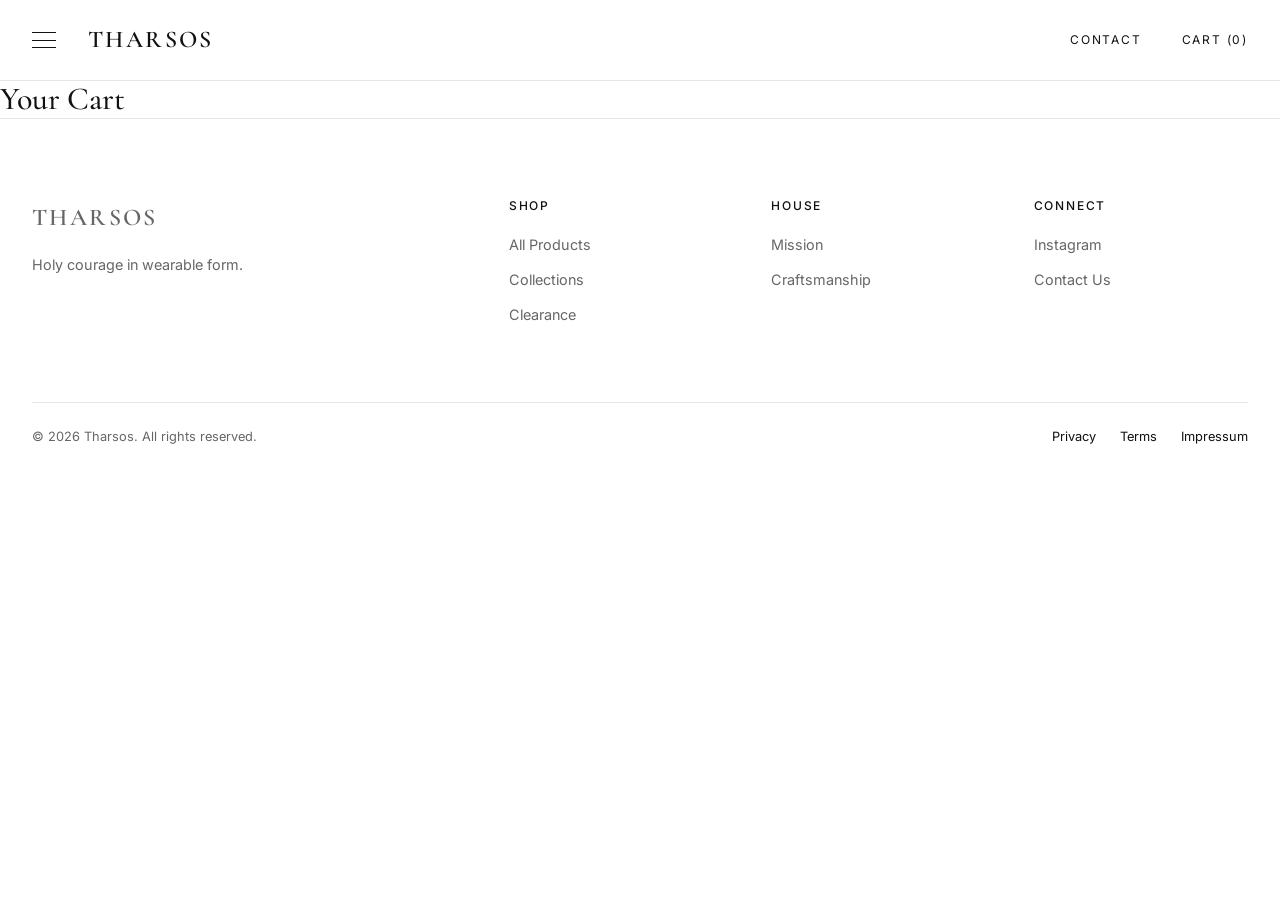
==== cart.html @ 40c073ef "Create cart.html" ====
<!DOCTYPE html>
<html lang="en">
<head>
  <meta charset="UTF-8">
  <meta name="viewport" content="width=device-width, initial-scale=1.0">
  <title>Cart — Tharsos</title>
  <link rel="preconnect" href="https://fonts.googleapis.com">
  <link rel="preconnect" href="https://fonts.gstatic.com" crossorigin>
  <link href="https://fonts.googleapis.com/css2?family=Cormorant+Garamond:ital,wght@0,400;0,500;0,600;1,400&family=Inter:wght@400;500&display=swap" rel="stylesheet">
  <link rel="stylesheet" href="style.css?v=12">
</head>
<body>
  <header class="header">
    <div class="header-inner">
      <button class="hamburger" id="hamburger" aria-label="Open navigation"><span></span><span></span><span></span></button>
      <a href="index.html" class="wordmark">THARSOS</a>
      <nav class="topnav">
        <a href="index.html">SHOP</a>
        <a href="collections.html">COLLECTIONS</a>
        <a href="mission.html">MISSION</a>
        <a href="#" id="nav-clearance" class="clearance" style="display:none;">CLEARANCE</a>
      </nav>
      <div class="header-right">
        <a href="#" class="wip-trigger">CONTACT</a>
        <a href="cart.html" class="cart">CART (<span id="cartCount">0</span>)</a>
      </div>
    </div>
  </header>

  <div class="overlay" id="overlay"></div>
  <aside class="sidebar" id="sidebar">
    <div class="sidebar-head"><span class="wordmark">THARSOS</span><button class="close" id="closeSidebar">&times;</button></div>
    <nav class="sidebar-nav">
      <a href="index.html">SHOP</a>
      <a href="collections.html">COLLECTIONS</a>
      <a href="mission.html">MISSION</a>
      <a href="#" id="side-clearance" class="clearance" style="display:none;">CLEARANCE</a>
      <a href="#" class="wip-trigger">CONTACT</a>
    </nav>
  </aside>

  <main class="cart-main">
    <div class="cart-container">
      <h1>Your Cart</h1>
      <div id="cart-items-container"></div>
      
      <div class="cart-summary" id="cart-summary" style="display:none;">
        <div class="cart-total-row">
          <span>Subtotal</span>
          <span id="cart-total-price">$0.00</span>
        </div>
        <p style="font-size: 0.8rem; color: var(--muted); margin-bottom: 24px;">Shipping and taxes calculated at checkout.</p>
        <button class="btn btn-solid btn-full" id="checkout-btn">Proceed to Checkout</button>
      </div>
    </div>
  </main>

  <footer class="footer">
    <div class="footer-inner">
      <div class="footer-brand"><p class="wordmark">THARSOS</p><p class="footer-tag">Holy courage in wearable form.</p></div>
      <div><h4>SHOP</h4><a href="index.html">All Products</a><a href="collections.html">Collections</a><a href="#" class="wip-trigger clearance-text">Clearance</a></div>
      <div><h4>HOUSE</h4><a href="mission.html">Mission</a><a href="#" class="wip-trigger">Craftsmanship</a></div>
      <div><h4>CONNECT</h4><a href="#" class="wip-trigger">Instagram</a><a href="#" class="wip-trigger">Contact Us</a></div>
    </div>
    <div class="footer-bottom">
      <p>&copy; 2026 Tharsos. All rights reserved.</p>
      <div class="footer-legal"><a href="#" class="wip-trigger">Privacy</a><a href="#" class="wip-trigger">Terms</a><a href="#" class="wip-trigger">Impressum</a></div>
    </div>
  </footer>

  <div class="wip-banner" id="wipBanner"><div class="wip-content"><h2>Work in Progress</h2><p>This section is under construction.</p><button class="btn btn-ghost" id="closeWip">Return</button></div></div>

  <script type="module" src="cart.js?v=12"></script>
</body>
</html>
---- style.css ----
/* =========================================================
   RESET & BASE VARIABLES
   ========================================================= */
*, *::before, *::after {
  box-sizing: border-box;
  margin: 0;
  padding: 0;
}

:root {
  --bg: #ffffff;
  --text: #111111;
  --muted: #666666;
  --border: #e5e5e5;
  --ph-bg: #f4f4f4;
  --ph-line: #d4d4d4;
  --red: #cc0000;
  --blue-banner: #1A2530; 
  --font-display: 'Cormorant Garamond', Georgia, serif;
  --font-body: 'Inter', -apple-system, sans-serif;
  --max-width: 1400px;
}

body {
  font-family: var(--font-body);
  background: var(--bg);
  color: var(--text);
  line-height: 1.6;
  -webkit-font-smoothing: antialiased;
  overflow-x: hidden;
}

body.no-scroll {
  overflow: hidden;
}

a {
  color: inherit;
  text-decoration: none;
  transition: opacity 0.2s;
}

a:hover {
  opacity: 0.7;
}

h1, h2, h3, h4 {
  font-family: var(--font-display);
  font-weight: 500;
  line-height: 1.15;
}

p {
  color: var(--muted);
}

/* =========================================================
   BUTTONS & UI ELEMENTS
   ========================================================= */
.btn {
  display: inline-flex;
  align-items: center;
  justify-content: center;
  font-family: var(--font-body);
  font-size: 0.75rem;
  font-weight: 500;
  letter-spacing: 0.15em;
  text-transform: uppercase;
  padding: 16px 32px;
  border: 1px solid var(--text);
  background: transparent;
  color: var(--text);
  cursor: pointer;
  transition: all 0.2s;
}

.btn-solid {
  background: var(--text);
  color: #fff;
}

.btn-solid:hover {
  background: #333;
}

.btn-ghost {
  border-color: var(--border);
}

.btn-ghost:hover {
  border-color: var(--text);
}

.btn-full {
  width: 100%;
}

.wordmark {
  font-family: var(--font-display);
  font-size: 1.5rem;
  font-weight: 600;
  letter-spacing: 0.1em;
  text-transform: uppercase;
}

.clearance {
  color: var(--red) !important;
}

.clearance-text {
  color: var(--red);
}

.active-nav {
  border-bottom: 1px solid var(--text);
}

/* =========================================================
   IMAGE PLACEHOLDERS
   ========================================================= */
.img-ph {
  position: relative;
  background-color: var(--ph-bg);
  border: 1px solid var(--ph-line);
  display: flex;
  align-items: center;
  justify-content: center;
  overflow: hidden;
}

.img-ph::before {
  content: "";
  position: absolute;
  inset: 0;
  background-image:
    linear-gradient(to top right, transparent calc(50% - 1px), var(--ph-line) calc(50% - 1px), var(--ph-line) calc(50% + 1px), transparent calc(50% + 1px)),
    linear-gradient(to top left, transparent calc(50% - 1px), var(--ph-line) calc(50% - 1px), var(--ph-line) calc(50% + 1px), transparent calc(50% + 1px));
  pointer-events: none;
}

.img-ph span {
  position: relative;
  z-index: 1;
  background: var(--ph-bg);
  padding: 6px 12px;
  font-size: 0.75rem;
  letter-spacing: 0.15em;
  text-transform: uppercase;
  color: #888;
}

.img-ph-product {
  aspect-ratio: 3 / 4;
  width: 100%;
  margin-bottom: 24px;
}

/* =========================================================
   HEADER & NAVIGATION
   ========================================================= */
.header {
  position: sticky;
  top: 0;
  z-index: 50;
  background: var(--bg);
  border-bottom: 1px solid var(--border);
}

.header-inner {
  max-width: var(--max-width);
  margin: 0 auto;
  height: 80px;
  padding: 0 32px;
  display: flex;
  align-items: center;
  gap: 32px;
}

.hamburger {
  display: flex;
  flex-direction: column;
  justify-content: space-between;
  width: 24px;
  height: 16px;
  background: none;
  border: none;
  cursor: pointer;
}

.hamburger span {
  display: block;
  height: 1px;
  width: 100%;
  background: var(--text);
}

.topnav {
  display: none;
  gap: 40px;
  margin-left: 60px;
}

.topnav a {
  font-size: 0.75rem;
  letter-spacing: 0.15em;
  text-transform: uppercase;
}

.header-right {
  margin-left: auto;
  display: flex;
  align-items: center;
  gap: 40px;
}

.header-right a {
  font-size: 0.75rem;
  letter-spacing: 0.15em;
  text-transform: uppercase;
}

/* SIDEBAR */
.overlay {
  position: fixed;
  inset: 0;
  background: rgba(0,0,0,0.5);
  z-index: 90;
  opacity: 0;
  visibility: hidden;
  transition: all 0.3s;
}

.overlay.open {
  opacity: 1;
  visibility: visible;
}

.sidebar {
  position: fixed;
  top: 0;
  left: 0;
  width: 100%;
  max-width: 400px;
  height: 100vh;
  background: var(--bg);
  z-index: 100;
  padding: 40px 32px;
  transform: translateX(-100%);
  transition: transform 0.4s cubic-bezier(0.4, 0, 0.2, 1);
  display: flex;
  flex-direction: column;
}

.sidebar.open {
  transform: translateX(0);
}

.sidebar-head {
  display: flex;
  justify-content: space-between;
  align-items: center;
  margin-bottom: 60px;
}

.close {
  background: none;
  border: none;
  font-size: 2.5rem;
  cursor: pointer;
}

.sidebar-nav {
  display: flex;
  flex-direction: column;
  gap: 24px;
}

.sidebar-nav a {
  font-family: var(--font-display);
  font-size: 2.5rem;
  text-transform: uppercase;
}

/* =========================================================
   SHOP PAGE HERO
   ========================================================= */
.shop-hero {
  position: relative;
  width: 100%;
  height: 70vh;
  min-height: 500px;
  display: flex;
  align-items: center;
}

.shop-hero-bg {
  position: absolute;
  inset: 0;
  z-index: 1;
  border: none;
}

.shop-hero-content {
  position: relative;
  z-index: 2;
  max-width: var(--max-width);
  margin: 0 auto;
  width: 100%;
  padding: 0 32px;
}

.shop-hero-content h1 {
  font-size: 4rem;
  margin-bottom: 24px;
  text-shadow: 0 2px 10px rgba(255,255,255,0.8);
}

/* =========================================================
   BESTSELLERS GRID
   ========================================================= */
.bestsellers {
  max-width: var(--max-width);
  margin: 0 auto;
  padding: 100px 32px;
}

.section-head {
  margin-bottom: 48px;
  text-align: center;
}

.section-head h2 {
  font-size: 2.5rem;
}

.grid {
  display: grid;
  grid-template-columns: 1fr;
  gap: 48px;
}

.product h3 {
  font-size: 1.2rem;
  margin-bottom: 8px;
  text-transform: uppercase;
  letter-spacing: 0.05em;
  font-family: var(--font-body);
  font-weight: 500;
}

.product .desc {
  font-size: 0.9rem;
  margin-bottom: 12px;
}

.product .price {
  font-size: 1rem;
  font-weight: 500;
  color: var(--text);
  margin-bottom: 20px;
}

/* =========================================================
   MISSION PAGE (DICTIONARY STYLE)
   ========================================================= */
.dictionary-banner {
  background-color: var(--blue-banner);
  color: #ffffff;
  width: 100%;
  padding: 120px 32px;
  display: flex;
  justify-content: center;
}

.dict-inner {
  max-width: 600px;
  width: 100%;
  text-align: left;
}

.dict-word {
  font-size: 6rem;
  line-height: 1;
  margin-bottom: 16px;
  color: #fff;
}

.dict-pronounce {
  font-family: var(--font-body);
  font-size: 0.9rem;
  letter-spacing: 0.05em;
  color: rgba(255,255,255,0.7);
  margin-bottom: 24px;
}

.dict-line {
  border: none;
  border-top: 1px solid rgba(255,255,255,0.3);
  margin-bottom: 24px;
}

.dict-definition {
  font-family: var(--font-display);
  font-size: 2rem;
  line-height: 1.4;
  color: #fff;
}

/* MISSION TEXT */
.mission-text {
  max-width: var(--max-width);
  margin: 0 auto;
  padding: 100px 32px;
}

.mission-inner {
  max-width: 800px;
  margin: 0 auto;
}

.mission-intro {
  font-family: var(--font-display);
  font-size: 1.8rem;
  line-height: 1.5;
  color: var(--text);
  margin-bottom: 80px;
}

.mission-item {
  border-top: 1px solid var(--border);
  padding-top: 32px;
  margin-bottom: 64px;
}

.mission-item h2 {
  font-size: 2rem;
  margin-bottom: 16px;
}

.mission-item p {
  font-size: 1.1rem;
  line-height: 1.8;
}

/* =========================================================
   FOOTER, WIP & TOGGLE
   ========================================================= */
.wip-banner {
  position: fixed;
  inset: 0;
  background: var(--bg);
  z-index: 300;
  display: flex;
  align-items: center;
  justify-content: center;
  opacity: 0;
  visibility: hidden;
  transition: all 0.3s;
}

.wip-banner.open {
  opacity: 1;
  visibility: visible;
}

.wip-content {
  text-align: center;
  max-width: 500px;
}

.wip-content h2 {
  font-size: 3rem;
  margin-bottom: 16px;
}

.footer {
  border-top: 1px solid var(--border);
  padding: 80px 32px 40px;
}

.footer-inner {
  max-width: var(--max-width);
  margin: 0 auto;
  display: grid;
  grid-template-columns: 1fr;
  gap: 48px;
  margin-bottom: 64px;
}

.footer h4 {
  font-family: var(--font-body);
  font-size: 0.75rem;
  letter-spacing: 0.15em;
  margin-bottom: 20px;
}

.footer-inner a {
  display: block;
  font-size: 0.9rem;
  color: var(--muted);
  margin-bottom: 12px;
}

.footer-tag {
  font-size: 0.9rem;
  margin-top: 16px;
}

.footer-bottom {
  max-width: var(--max-width);
  margin: 0 auto;
  padding-top: 24px;
  border-top: 1px solid var(--border);
  display: flex;
  flex-direction: column;
  gap: 20px;
  font-size: 0.8rem;
}

.footer-legal {
  display: flex;
  gap: 24px;
}

.toggle {
  position: fixed;
  bottom: 24px;
  right: 24px;
  z-index: 200;
  background: #fff;
  border: 1px solid var(--border);
  padding: 12px;
  display: flex;
  flex-direction: column;
  gap: 8px;
}

.toggle-label {
  font-size: 0.6rem;
  letter-spacing: 0.1em;
  text-transform: uppercase;
}

.toggle-btns {
  display: flex;
  gap: 4px;
}

.toggle-btns button {
  padding: 6px 12px;
  font-size: 0.75rem;
  border: 1px solid var(--border);
  background: none;
  cursor: pointer;
}

.toggle-btns button.active {
  background: var(--text);
  color: #fff;
}

/* =========================================================
   PRODUCT DETAIL PAGE (PDP)
   ========================================================= */
.pdp-main {
  max-width: var(--max-width);
  margin: 0 auto;
  padding: 80px 32px;
}

.pdp-container {
  display: grid;
  grid-template-columns: 1fr;
  gap: 48px;
}

.pdp-image img {
  width: 100%;
  height: auto;
  object-fit: cover;
  border-radius: 2px;
}

.pdp-info h1 {
  font-size: 3rem;
  margin-bottom: 16px;
}

.pdp-price {
  font-size: 1.5rem;
  font-weight: 500;
  margin-bottom: 32px;
  color: var(--text);
}

.pdp-details {
  border-top: 1px solid var(--border);
  padding-top: 24px;
  margin-bottom: 32px;
}

.pdp-details p {
  font-size: 1.05rem;
  line-height: 1.8;
}

.pdp-action h3 {
  font-family: var(--font-body);
  font-size: 0.75rem;
  letter-spacing: 0.1em;
  text-transform: uppercase;
  margin-bottom: 12px;
}

.size-selector {
  display: flex;
  gap: 12px;
  flex-wrap: wrap;
}

.size-btn {
  padding: 12px 24px;
  border: 1px solid var(--border);
  background: transparent;
  font-family: var(--font-body);
  font-size: 0.9rem;
  cursor: pointer;
  transition: all 0.2s;
}

.size-btn:hover {
  border-color: var(--text);
}

.size-btn.active {
  background: var(--text);
  color: #fff;
  border-color: var(--text);
}

/* =========================================================
   RESPONSIVE RULES
   ========================================================= */
.hamburger { display: flex; }
.topnav { display: none; }

@media (min-width: 768px) {
  html[data-layout="b"] .hamburger { display: none; }
  html[data-layout="b"] .topnav { display: flex; }
  html[data-layout="b"] .header-inner { justify-content: flex-start; }
  
  html[data-layout="a"] .header-inner { justify-content: space-between; }
  html[data-layout="a"] .topnav { display: none; }
  html[data-layout="a"] .hamburger { display: flex; }

  .grid { grid-template-columns: repeat(3, 1fr); }
  .footer-inner { grid-template-columns: 2fr 1fr 1fr 1fr; }
  .footer-bottom { flex-direction: row; justify-content: space-between; }
  .shop-hero-content h1 { font-size: 5rem; }
  
  .dict-word { font-size: 8rem; }
  .dict-definition { font-size: 2.5rem; }
  
  .pdp-container {
    grid-template-columns: 1fr 1fr;
    align-items: start;
  }
}

@media (min-width: 1024px) {
  .sidebar { max-width: 30vw; }
  .shop-hero-content h1 { font-size: 6rem; }
}
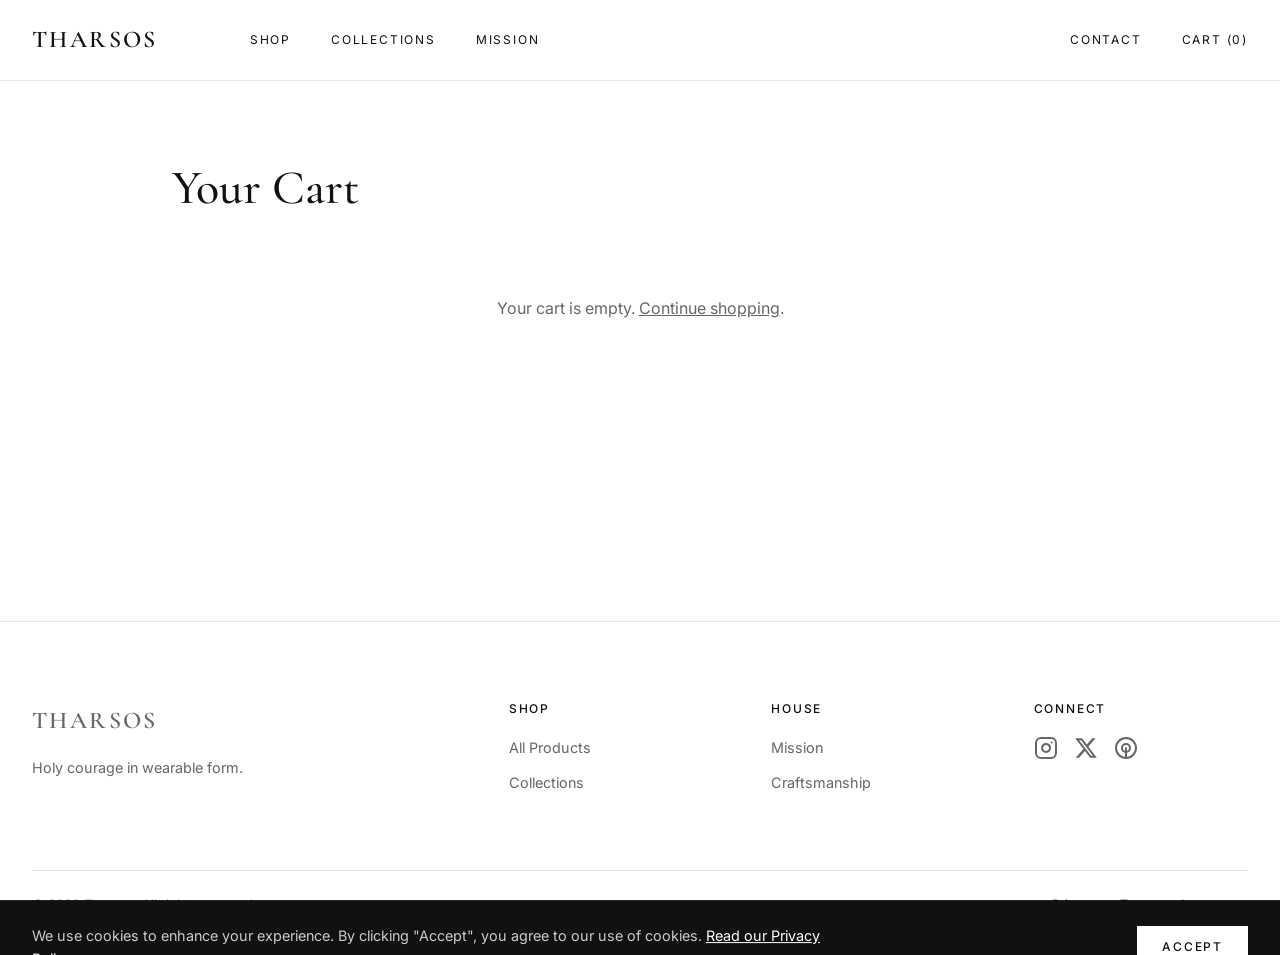
==== commit 814c1b31: "Update cart.html" ====
--- a/cart.html
+++ b/cart.html
@@ -7,7 +7,7 @@
   <link rel="preconnect" href="https://fonts.googleapis.com">
   <link rel="preconnect" href="https://fonts.gstatic.com" crossorigin>
   <link href="https://fonts.googleapis.com/css2?family=Cormorant+Garamond:ital,wght@0,400;0,500;0,600;1,400&family=Inter:wght@400;500&display=swap" rel="stylesheet">
-  <link rel="stylesheet" href="style.css?v=12">
+  <link rel="stylesheet" href="style.css?v=14">
 </head>
 <body>
   <header class="header">
@@ -50,7 +50,15 @@
           <span id="cart-total-price">$0.00</span>
         </div>
         <p style="font-size: 0.8rem; color: var(--muted); margin-bottom: 24px;">Shipping and taxes calculated at checkout.</p>
-        <button class="btn btn-solid btn-full" id="checkout-btn">Proceed to Checkout</button>
+        
+        <div class="checkout-checkbox">
+          <input type="checkbox" id="terms-check">
+          <label for="terms-check">
+            I agree to the <a href="legal.html#terms" target="_blank">Terms of Service</a> and <a href="legal.html#privacy" target="_blank">Privacy Policy</a>.
+          </label>
+        </div>
+
+        <button class="btn btn-solid btn-full" id="checkout-btn" disabled>Proceed to Checkout</button>
       </div>
     </div>
   </main>
@@ -58,18 +66,33 @@
   <footer class="footer">
     <div class="footer-inner">
       <div class="footer-brand"><p class="wordmark">THARSOS</p><p class="footer-tag">Holy courage in wearable form.</p></div>
-      <div><h4>SHOP</h4><a href="index.html">All Products</a><a href="collections.html">Collections</a><a href="#" class="wip-trigger clearance-text">Clearance</a></div>
+      <div><h4>SHOP</h4><a href="index.html">All Products</a><a href="collections.html">Collections</a></div>
       <div><h4>HOUSE</h4><a href="mission.html">Mission</a><a href="#" class="wip-trigger">Craftsmanship</a></div>
-      <div><h4>CONNECT</h4><a href="#" class="wip-trigger">Instagram</a><a href="#" class="wip-trigger">Contact Us</a></div>
+      <div>
+        <h4>CONNECT</h4>
+        <div style="display: flex; gap: 16px; margin-top: 12px;">
+          <a href="#" class="wip-trigger" aria-label="Instagram"><svg width="24" height="24" viewBox="0 0 24 24" fill="none" stroke="currentColor" stroke-width="2" stroke-linecap="round" stroke-linejoin="round"><rect x="2" y="2" width="20" height="20" rx="5" ry="5"></rect><path d="M16 11.37A4 4 0 1 1 12.63 8 4 4 0 0 1 16 11.37z"></path><line x1="17.5" y1="6.5" x2="17.51" y2="6.5"></line></svg></a>
+          <a href="#" class="wip-trigger" aria-label="X (Twitter)"><svg width="24" height="24" viewBox="0 0 24 24" fill="currentColor"><path d="M18.244 2.25h3.308l-7.227 8.26 8.502 11.24H16.17l-5.214-6.817L4.99 21.75H1.68l7.73-8.835L1.254 2.25H8.08l4.713 6.231zm-1.161 17.52h1.833L7.084 4.126H5.117z"/></svg></a>
+          <a href="#" class="wip-trigger" aria-label="Pinterest"><svg width="24" height="24" viewBox="0 0 24 24" fill="none" stroke="currentColor" stroke-width="2" stroke-linecap="round" stroke-linejoin="round"><path d="M8 12a4 4 0 1 0 8 0 4 4 0 1 0-8 0"></path><path d="M12 2a10 10 0 1 0 0 20 10 10 0 0 0 0-20"></path><path d="M12 12v10"></path></svg></a>
+        </div>
+      </div>
     </div>
     <div class="footer-bottom">
       <p>&copy; 2026 Tharsos. All rights reserved.</p>
-      <div class="footer-legal"><a href="#" class="wip-trigger">Privacy</a><a href="#" class="wip-trigger">Terms</a><a href="#" class="wip-trigger">Impressum</a></div>
+      <div class="footer-legal">
+        <a href="legal.html#privacy">Privacy</a>
+        <a href="legal.html#terms">Terms</a>
+        <a href="legal.html#impressum">Impressum</a>
+      </div>
     </div>
   </footer>
 
+  <div class="cookie-banner" id="cookieBanner">
+    <p>We use cookies to enhance your experience. By clicking "Accept", you agree to our use of cookies. <a href="legal.html#privacy">Read our Privacy Policy</a>.</p>
+    <button id="acceptCookies" class="btn btn-solid">Accept</button>
+  </div>
+
   <div class="wip-banner" id="wipBanner"><div class="wip-content"><h2>Work in Progress</h2><p>This section is under construction.</p><button class="btn btn-ghost" id="closeWip">Return</button></div></div>
-
-  <script type="module" src="cart.js?v=12"></script>
+  <script type="module" src="cart.js?v=14"></script>
 </body>
 </html>
--- a/style.css
+++ b/style.css
@@ -30,29 +30,13 @@
   overflow-x: hidden;
 }
 
-body.no-scroll {
-  overflow: hidden;
-}
-
-a {
-  color: inherit;
-  text-decoration: none;
-  transition: opacity 0.2s;
-}
-
-a:hover {
-  opacity: 0.7;
-}
-
-h1, h2, h3, h4 {
-  font-family: var(--font-display);
-  font-weight: 500;
-  line-height: 1.15;
-}
-
-p {
-  color: var(--muted);
-}
+body.no-scroll { overflow: hidden; }
+
+a { color: inherit; text-decoration: none; transition: opacity 0.2s; }
+a:hover { opacity: 0.7; }
+
+h1, h2, h3, h4 { font-family: var(--font-display); font-weight: 500; line-height: 1.15; }
+p { color: var(--muted); }
 
 /* =========================================================
    BUTTONS & UI ELEMENTS
@@ -74,46 +58,16 @@
   transition: all 0.2s;
 }
 
-.btn-solid {
-  background: var(--text);
-  color: #fff;
-}
-
-.btn-solid:hover {
-  background: #333;
-}
-
-.btn-ghost {
-  border-color: var(--border);
-}
-
-.btn-ghost:hover {
-  border-color: var(--text);
-}
-
-.btn-full {
-  width: 100%;
-}
-
-.wordmark {
-  font-family: var(--font-display);
-  font-size: 1.5rem;
-  font-weight: 600;
-  letter-spacing: 0.1em;
-  text-transform: uppercase;
-}
-
-.clearance {
-  color: var(--red) !important;
-}
-
-.clearance-text {
-  color: var(--red);
-}
-
-.active-nav {
-  border-bottom: 1px solid var(--text);
-}
+.btn-solid { background: var(--text); color: #fff; }
+.btn-solid:hover { background: #333; }
+.btn-ghost { border-color: var(--border); }
+.btn-ghost:hover { border-color: var(--text); }
+.btn-full { width: 100%; }
+
+.wordmark { font-family: var(--font-display); font-size: 1.5rem; font-weight: 600; letter-spacing: 0.1em; text-transform: uppercase; }
+.clearance { color: var(--red) !important; }
+.clearance-text { color: var(--red); }
+.active-nav { border-bottom: 1px solid var(--text); }
 
 /* =========================================================
    IMAGE PLACEHOLDERS
@@ -127,7 +81,6 @@
   justify-content: center;
   overflow: hidden;
 }
-
 .img-ph::before {
   content: "";
   position: absolute;
@@ -137,7 +90,6 @@
     linear-gradient(to top left, transparent calc(50% - 1px), var(--ph-line) calc(50% - 1px), var(--ph-line) calc(50% + 1px), transparent calc(50% + 1px));
   pointer-events: none;
 }
-
 .img-ph span {
   position: relative;
   z-index: 1;
@@ -148,12 +100,7 @@
   text-transform: uppercase;
   color: #888;
 }
-
-.img-ph-product {
-  aspect-ratio: 3 / 4;
-  width: 100%;
-  margin-bottom: 24px;
-}
+.img-ph-product { aspect-ratio: 3 / 4; width: 100%; margin-bottom: 24px; }
 
 /* =========================================================
    HEADER & NAVIGATION
@@ -186,38 +133,13 @@
   border: none;
   cursor: pointer;
 }
-
-.hamburger span {
-  display: block;
-  height: 1px;
-  width: 100%;
-  background: var(--text);
-}
-
-.topnav {
-  display: none;
-  gap: 40px;
-  margin-left: 60px;
-}
-
-.topnav a {
-  font-size: 0.75rem;
-  letter-spacing: 0.15em;
-  text-transform: uppercase;
-}
-
-.header-right {
-  margin-left: auto;
-  display: flex;
-  align-items: center;
-  gap: 40px;
-}
-
-.header-right a {
-  font-size: 0.75rem;
-  letter-spacing: 0.15em;
-  text-transform: uppercase;
-}
+.hamburger span { display: block; height: 1px; width: 100%; background: var(--text); }
+
+.topnav { display: none; gap: 40px; margin-left: 60px; }
+.topnav a { font-size: 0.75rem; letter-spacing: 0.15em; text-transform: uppercase; }
+
+.header-right { margin-left: auto; display: flex; align-items: center; gap: 40px; }
+.header-right a { font-size: 0.75rem; letter-spacing: 0.15em; text-transform: uppercase; }
 
 /* SIDEBAR */
 .overlay {
@@ -229,11 +151,7 @@
   visibility: hidden;
   transition: all 0.3s;
 }
-
-.overlay.open {
-  opacity: 1;
-  visibility: visible;
-}
+.overlay.open { opacity: 1; visibility: visible; }
 
 .sidebar {
   position: fixed;
@@ -250,36 +168,11 @@
   display: flex;
   flex-direction: column;
 }
-
-.sidebar.open {
-  transform: translateX(0);
-}
-
-.sidebar-head {
-  display: flex;
-  justify-content: space-between;
-  align-items: center;
-  margin-bottom: 60px;
-}
-
-.close {
-  background: none;
-  border: none;
-  font-size: 2.5rem;
-  cursor: pointer;
-}
-
-.sidebar-nav {
-  display: flex;
-  flex-direction: column;
-  gap: 24px;
-}
-
-.sidebar-nav a {
-  font-family: var(--font-display);
-  font-size: 2.5rem;
-  text-transform: uppercase;
-}
+.sidebar.open { transform: translateX(0); }
+.sidebar-head { display: flex; justify-content: space-between; align-items: center; margin-bottom: 60px; }
+.close { background: none; border: none; font-size: 2.5rem; cursor: pointer; }
+.sidebar-nav { display: flex; flex-direction: column; gap: 24px; }
+.sidebar-nav a { font-family: var(--font-display); font-size: 2.5rem; text-transform: uppercase; }
 
 /* =========================================================
    SHOP PAGE HERO
@@ -292,14 +185,7 @@
   display: flex;
   align-items: center;
 }
-
-.shop-hero-bg {
-  position: absolute;
-  inset: 0;
-  z-index: 1;
-  border: none;
-}
-
+.shop-hero-bg { position: absolute; inset: 0; z-index: 1; border: none; }
 .shop-hero-content {
   position: relative;
   z-index: 2;
@@ -308,7 +194,6 @@
   width: 100%;
   padding: 0 32px;
 }
-
 .shop-hero-content h1 {
   font-size: 4rem;
   margin-bottom: 24px;
@@ -316,342 +201,121 @@
 }
 
 /* =========================================================
-   BESTSELLERS GRID
-   ========================================================= */
-.bestsellers {
-  max-width: var(--max-width);
-  margin: 0 auto;
-  padding: 100px 32px;
-}
-
-.section-head {
-  margin-bottom: 48px;
-  text-align: center;
-}
-
-.section-head h2 {
-  font-size: 2.5rem;
-}
-
-.grid {
-  display: grid;
-  grid-template-columns: 1fr;
-  gap: 48px;
-}
-
-.product h3 {
-  font-size: 1.2rem;
-  margin-bottom: 8px;
-  text-transform: uppercase;
-  letter-spacing: 0.05em;
+   BESTSELLERS & PRODUCT GRID
+   ========================================================= */
+.bestsellers { max-width: var(--max-width); margin: 0 auto; padding: 100px 32px; }
+.section-head { margin-bottom: 48px; text-align: center; }
+.section-head h2 { font-size: 2.5rem; }
+.grid { display: grid; grid-template-columns: 1fr; gap: 48px; }
+
+.product h3 { font-size: 1.2rem; margin-bottom: 8px; text-transform: uppercase; letter-spacing: 0.05em; font-family: var(--font-body); font-weight: 500; }
+.product .desc { font-size: 0.9rem; margin-bottom: 12px; }
+.product .price { font-size: 1rem; font-weight: 500; color: var(--text); margin-bottom: 20px; }
+
+/* SEARCH INPUT */
+#searchInput {
+  padding: 12px 16px;
+  border: 1px solid var(--border);
   font-family: var(--font-body);
-  font-weight: 500;
-}
-
-.product .desc {
-  font-size: 0.9rem;
-  margin-bottom: 12px;
-}
-
-.product .price {
   font-size: 1rem;
-  font-weight: 500;
-  color: var(--text);
-  margin-bottom: 20px;
-}
-
-/* =========================================================
-   MISSION PAGE (DICTIONARY STYLE)
-   ========================================================= */
-.dictionary-banner {
-  background-color: var(--blue-banner);
-  color: #ffffff;
-  width: 100%;
-  padding: 120px 32px;
-  display: flex;
-  justify-content: center;
-}
-
-.dict-inner {
-  max-width: 600px;
-  width: 100%;
-  text-align: left;
-}
-
-.dict-word {
-  font-size: 6rem;
-  line-height: 1;
-  margin-bottom: 16px;
-  color: #fff;
-}
-
-.dict-pronounce {
-  font-family: var(--font-body);
-  font-size: 0.9rem;
-  letter-spacing: 0.05em;
-  color: rgba(255,255,255,0.7);
-  margin-bottom: 24px;
-}
-
-.dict-line {
-  border: none;
-  border-top: 1px solid rgba(255,255,255,0.3);
-  margin-bottom: 24px;
-}
-
-.dict-definition {
-  font-family: var(--font-display);
-  font-size: 2rem;
-  line-height: 1.4;
-  color: #fff;
-}
-
-/* MISSION TEXT */
-.mission-text {
-  max-width: var(--max-width);
-  margin: 0 auto;
-  padding: 100px 32px;
-}
-
-.mission-inner {
-  max-width: 800px;
-  margin: 0 auto;
-}
-
-.mission-intro {
-  font-family: var(--font-display);
-  font-size: 1.8rem;
-  line-height: 1.5;
-  color: var(--text);
-  margin-bottom: 80px;
-}
-
-.mission-item {
-  border-top: 1px solid var(--border);
-  padding-top: 32px;
-  margin-bottom: 64px;
-}
-
-.mission-item h2 {
-  font-size: 2rem;
-  margin-bottom: 16px;
-}
-
-.mission-item p {
-  font-size: 1.1rem;
-  line-height: 1.8;
-}
-
-/* =========================================================
-   FOOTER, WIP & TOGGLE
-   ========================================================= */
-.wip-banner {
-  position: fixed;
-  inset: 0;
-  background: var(--bg);
-  z-index: 300;
-  display: flex;
-  align-items: center;
-  justify-content: center;
-  opacity: 0;
-  visibility: hidden;
-  transition: all 0.3s;
-}
-
-.wip-banner.open {
-  opacity: 1;
-  visibility: visible;
-}
-
-.wip-content {
-  text-align: center;
-  max-width: 500px;
-}
-
-.wip-content h2 {
-  font-size: 3rem;
-  margin-bottom: 16px;
-}
-
-.footer {
-  border-top: 1px solid var(--border);
-  padding: 80px 32px 40px;
-}
-
-.footer-inner {
-  max-width: var(--max-width);
-  margin: 0 auto;
-  display: grid;
-  grid-template-columns: 1fr;
-  gap: 48px;
-  margin-bottom: 64px;
-}
-
-.footer h4 {
-  font-family: var(--font-body);
-  font-size: 0.75rem;
-  letter-spacing: 0.15em;
-  margin-bottom: 20px;
-}
-
-.footer-inner a {
-  display: block;
-  font-size: 0.9rem;
-  color: var(--muted);
-  margin-bottom: 12px;
-}
-
-.footer-tag {
-  font-size: 0.9rem;
-  margin-top: 16px;
-}
-
-.footer-bottom {
-  max-width: var(--max-width);
-  margin: 0 auto;
-  padding-top: 24px;
-  border-top: 1px solid var(--border);
-  display: flex;
-  flex-direction: column;
-  gap: 20px;
-  font-size: 0.8rem;
-}
-
-.footer-legal {
-  display: flex;
-  gap: 24px;
-}
-
-.toggle {
-  position: fixed;
-  bottom: 24px;
-  right: 24px;
-  z-index: 200;
-  background: #fff;
-  border: 1px solid var(--border);
-  padding: 12px;
-  display: flex;
-  flex-direction: column;
-  gap: 8px;
-}
-
-.toggle-label {
-  font-size: 0.6rem;
-  letter-spacing: 0.1em;
-  text-transform: uppercase;
-}
-
-.toggle-btns {
-  display: flex;
-  gap: 4px;
-}
-
-.toggle-btns button {
-  padding: 6px 12px;
-  font-size: 0.75rem;
-  border: 1px solid var(--border);
-  background: none;
-  cursor: pointer;
-}
-
-.toggle-btns button.active {
-  background: var(--text);
-  color: #fff;
-}
+  width: 100%;
+  max-width: 300px;
+  outline: none;
+  transition: border-color 0.2s;
+}
+#searchInput:focus {
+  border-color: var(--text);
+}
+
+/* =========================================================
+   MISSION PAGE
+   ========================================================= */
+.dictionary-banner { background-color: var(--blue-banner); color: #ffffff; width: 100%; padding: 120px 32px; display: flex; justify-content: center; }
+.dict-inner { max-width: 600px; width: 100%; text-align: left; }
+.dict-word { font-size: 6rem; line-height: 1; margin-bottom: 16px; color: #fff; }
+.dict-pronounce { font-family: var(--font-body); font-size: 0.9rem; letter-spacing: 0.05em; color: rgba(255,255,255,0.7); margin-bottom: 24px; }
+.dict-line { border: none; border-top: 1px solid rgba(255,255,255,0.3); margin-bottom: 24px; }
+.dict-definition { font-family: var(--font-display); font-size: 2rem; line-height: 1.4; color: #fff; }
+
+.mission-text { max-width: var(--max-width); margin: 0 auto; padding: 100px 32px; }
+.mission-inner { max-width: 800px; margin: 0 auto; }
+.mission-intro { font-family: var(--font-display); font-size: 1.8rem; line-height: 1.5; color: var(--text); margin-bottom: 80px; }
+.mission-item { border-top: 1px solid var(--border); padding-top: 32px; margin-bottom: 64px; }
+.mission-item h2 { font-size: 2rem; margin-bottom: 16px; }
+.mission-item p { font-size: 1.1rem; line-height: 1.8; }
 
 /* =========================================================
    PRODUCT DETAIL PAGE (PDP)
    ========================================================= */
-.pdp-main {
-  max-width: var(--max-width);
-  margin: 0 auto;
-  padding: 80px 32px;
-}
-
-.pdp-container {
-  display: grid;
-  grid-template-columns: 1fr;
-  gap: 48px;
-}
-
-.pdp-image img {
-  width: 100%;
-  height: auto;
-  object-fit: cover;
-  border-radius: 2px;
-}
-
-.pdp-info h1 {
-  font-size: 3rem;
-  margin-bottom: 16px;
-}
-
-.pdp-price {
-  font-size: 1.5rem;
-  font-weight: 500;
-  margin-bottom: 32px;
-  color: var(--text);
-}
-
-.pdp-details {
-  border-top: 1px solid var(--border);
-  padding-top: 24px;
-  margin-bottom: 32px;
-}
-
-.pdp-details p {
-  font-size: 1.05rem;
-  line-height: 1.8;
-}
-
-.pdp-action h3 {
-  font-family: var(--font-body);
-  font-size: 0.75rem;
-  letter-spacing: 0.1em;
-  text-transform: uppercase;
-  margin-bottom: 12px;
-}
-
-.size-selector {
-  display: flex;
-  gap: 12px;
-  flex-wrap: wrap;
-}
-
-.size-btn {
-  padding: 12px 24px;
-  border: 1px solid var(--border);
-  background: transparent;
-  font-family: var(--font-body);
-  font-size: 0.9rem;
-  cursor: pointer;
-  transition: all 0.2s;
-}
-
-.size-btn:hover {
-  border-color: var(--text);
-}
-
-.size-btn.active {
-  background: var(--text);
-  color: #fff;
-  border-color: var(--text);
-}
-
-/* =========================================================
-   RESPONSIVE RULES
+.pdp-main { max-width: var(--max-width); margin: 0 auto; padding: 80px 32px; }
+.pdp-container { display: grid; grid-template-columns: 1fr; gap: 48px; }
+.pdp-info h1 { font-size: 3rem; margin-bottom: 16px; }
+.pdp-price { font-size: 1.5rem; font-weight: 500; margin-bottom: 32px; color: var(--text); }
+.pdp-details { border-top: 1px solid var(--border); padding-top: 24px; margin-bottom: 32px; }
+.pdp-details p { font-size: 1.05rem; line-height: 1.8; }
+.pdp-action h3 { font-family: var(--font-body); font-size: 0.75rem; letter-spacing: 0.1em; text-transform: uppercase; margin-bottom: 12px; }
+
+.pdp-gallery-main img { width: 100%; height: auto; object-fit: cover; border-radius: 2px; margin-bottom: 12px; }
+.pdp-gallery-thumbs { display: flex; gap: 12px; }
+.pdp-gallery-thumbs .thumb { width: 70px; height: 90px; object-fit: cover; cursor: pointer; border: 1px solid var(--border); opacity: 0.6; transition: all 0.2s; }
+.pdp-gallery-thumbs .thumb:hover, .pdp-gallery-thumbs .thumb.active { border-color: var(--text); opacity: 1; }
+
+.size-selector { display: flex; gap: 12px; flex-wrap: wrap; }
+.size-btn { padding: 12px 24px; border: 1px solid var(--border); background: transparent; font-family: var(--font-body); font-size: 0.9rem; cursor: pointer; transition: all 0.2s; }
+.size-btn:hover { border-color: var(--text); }
+.size-btn.active { background: var(--text); color: #fff; border-color: var(--text); }
+
+/* =========================================================
+   CART PAGE
+   ========================================================= */
+.cart-main { max-width: 1000px; margin: 0 auto; padding: 80px 32px; min-height: 60vh; }
+.cart-container h1 { font-size: 3rem; margin-bottom: 40px; }
+.cart-item { display: flex; align-items: center; gap: 24px; padding: 24px 0; border-bottom: 1px solid var(--border); }
+.cart-item-img { width: 80px; height: 100px; object-fit: cover; border: 1px solid var(--border); }
+.cart-item-info { flex: 1; }
+.cart-item-info h3 { font-size: 1.2rem; margin-bottom: 4px; }
+.cart-item-info p { font-size: 0.9rem; color: var(--muted); margin-bottom: 4px; }
+.cart-remove { background: none; border: none; color: var(--red); font-size: 0.75rem; text-transform: uppercase; letter-spacing: 0.1em; cursor: pointer; text-decoration: underline; }
+.cart-summary { margin-top: 40px; border-top: 2px solid var(--text); padding-top: 24px; }
+.cart-total-row { display: flex; justify-content: space-between; font-size: 1.5rem; font-weight: 500; margin-bottom: 12px; }
+
+/* =========================================================
+   COLLECTIONS PAGES
+   ========================================================= */
+.collections-main { max-width: var(--max-width); margin: 0 auto; padding: 80px 32px; min-height: 60vh; }
+.collections-grid { display: grid; grid-template-columns: 1fr; gap: 48px; margin-top: 48px; }
+.collection-card { display: block; text-decoration: none; color: var(--text); transition: opacity 0.2s; }
+.collection-card:hover { opacity: 0.9; }
+.collection-image { width: 100%; aspect-ratio: 16 / 9; background-size: cover; background-position: center; border-radius: 2px; margin-bottom: 20px; background-color: var(--ph-bg); }
+.collection-info h3 { font-size: 2rem; margin-bottom: 8px; }
+.collection-info p { font-size: 1.1rem; color: var(--muted); }
+
+/* =========================================================
+   FOOTER & WIP
+   ========================================================= */
+.wip-banner { position: fixed; inset: 0; background: var(--bg); z-index: 300; display: flex; align-items: center; justify-content: center; opacity: 0; visibility: hidden; transition: all 0.3s; }
+.wip-banner.open { opacity: 1; visibility: visible; }
+.wip-content { text-align: center; max-width: 500px; }
+.wip-content h2 { font-size: 3rem; margin-bottom: 16px; }
+
+.footer { border-top: 1px solid var(--border); padding: 80px 32px 40px; }
+.footer-inner { max-width: var(--max-width); margin: 0 auto; display: grid; grid-template-columns: 1fr; gap: 48px; margin-bottom: 64px; }
+.footer h4 { font-family: var(--font-body); font-size: 0.75rem; letter-spacing: 0.15em; margin-bottom: 20px; }
+.footer-inner a { display: block; font-size: 0.9rem; color: var(--muted); margin-bottom: 12px; }
+.footer-tag { font-size: 0.9rem; margin-top: 16px; }
+.footer-bottom { max-width: var(--max-width); margin: 0 auto; padding-top: 24px; border-top: 1px solid var(--border); display: flex; flex-direction: column; gap: 20px; font-size: 0.8rem; }
+.footer-legal { display: flex; gap: 24px; }
+
+/* =========================================================
+   RESPONSIVE RULES (AUTOMATIC SWITCHING)
    ========================================================= */
 .hamburger { display: flex; }
 .topnav { display: none; }
 
 @media (min-width: 768px) {
-  html[data-layout="b"] .hamburger { display: none; }
-  html[data-layout="b"] .topnav { display: flex; }
-  html[data-layout="b"] .header-inner { justify-content: flex-start; }
-  
-  html[data-layout="a"] .header-inner { justify-content: space-between; }
-  html[data-layout="a"] .topnav { display: none; }
-  html[data-layout="a"] .hamburger { display: flex; }
+  .hamburger { display: none; }
+  .topnav { display: flex; }
+  .header-inner { justify-content: flex-start; }
 
   .grid { grid-template-columns: repeat(3, 1fr); }
   .footer-inner { grid-template-columns: 2fr 1fr 1fr 1fr; }
@@ -661,13 +325,75 @@
   .dict-word { font-size: 8rem; }
   .dict-definition { font-size: 2.5rem; }
   
-  .pdp-container {
-    grid-template-columns: 1fr 1fr;
-    align-items: start;
-  }
+  .pdp-container { grid-template-columns: 1fr 1fr; align-items: start; }
+  .collections-grid { grid-template-columns: 1fr 1fr; }
 }
 
 @media (min-width: 1024px) {
   .sidebar { max-width: 30vw; }
   .shop-hero-content h1 { font-size: 6rem; }
 }
+
+/* =========================================================
+   LEGAL PAGE
+   ========================================================= */
+.legal-main { max-width: 800px; margin: 0 auto; padding: 100px 32px; }
+.legal-main h1 { font-size: 3.5rem; margin-bottom: 16px; }
+.legal-intro { font-size: 1.1rem; color: var(--muted); margin-bottom: 64px; border-bottom: 1px solid var(--border); padding-bottom: 32px; }
+.legal-section { margin-bottom: 64px; }
+.legal-section h2 { font-size: 2.2rem; margin-bottom: 24px; border-bottom: 1px solid var(--border); padding-bottom: 12px; }
+.legal-section h3 { font-size: 1.3rem; margin-top: 32px; margin-bottom: 12px; }
+.legal-section p, .legal-section li { font-size: 1rem; line-height: 1.8; color: var(--muted); margin-bottom: 16px; }
+.legal-section ul { margin-left: 24px; margin-bottom: 24px; }
+.legal-section a { color: var(--text); text-decoration: underline; }
+.legal-section a:hover { opacity: 0.7; }
+.impressum-box { background: #f9f9f9; padding: 32px; border: 1px solid var(--border); border-radius: 2px; margin-top: 24px; }
+
+/* =========================================================
+   COOKIE BANNER
+   ========================================================= */
+.cookie-banner {
+  position: fixed;
+  bottom: 0;
+  left: 0;
+  width: 100%;
+  background: var(--text);
+  color: #fff;
+  z-index: 9999;
+  padding: 24px 32px;
+  display: flex;
+  justify-content: space-between;
+  align-items: center;
+  gap: 32px;
+  transform: translateY(100%);
+  transition: transform 0.4s cubic-bezier(0.4, 0, 0.2, 1);
+}
+.cookie-banner.show { transform: translateY(0); }
+.cookie-banner p { color: #ccc; font-size: 0.9rem; margin: 0; max-width: 800px; }
+.cookie-banner a { color: #fff; text-decoration: underline; }
+.cookie-banner .btn-solid { background: #fff; color: var(--text); border-color: #fff; white-space: nowrap; padding: 12px 24px; }
+.cookie-banner .btn-solid:hover { background: #ccc; border-color: #ccc; }
+
+@media (max-width: 768px) {
+  .cookie-banner { flex-direction: column; text-align: center; padding: 24px; gap: 16px; }
+}
+
+/* =========================================================
+   CHECKOUT CHECKBOX
+   ========================================================= */
+.checkout-checkbox {
+  display: flex;
+  align-items: flex-start;
+  gap: 12px;
+  margin-bottom: 24px;
+  font-size: 0.85rem;
+  color: var(--muted);
+}
+.checkout-checkbox input[type="checkbox"] {
+  margin-top: 4px;
+  width: 16px;
+  height: 16px;
+  cursor: pointer;
+}
+.checkout-checkbox label { cursor: pointer; line-height: 1.5; }
+.checkout-checkbox a { color: var(--text); text-decoration: underline; }
